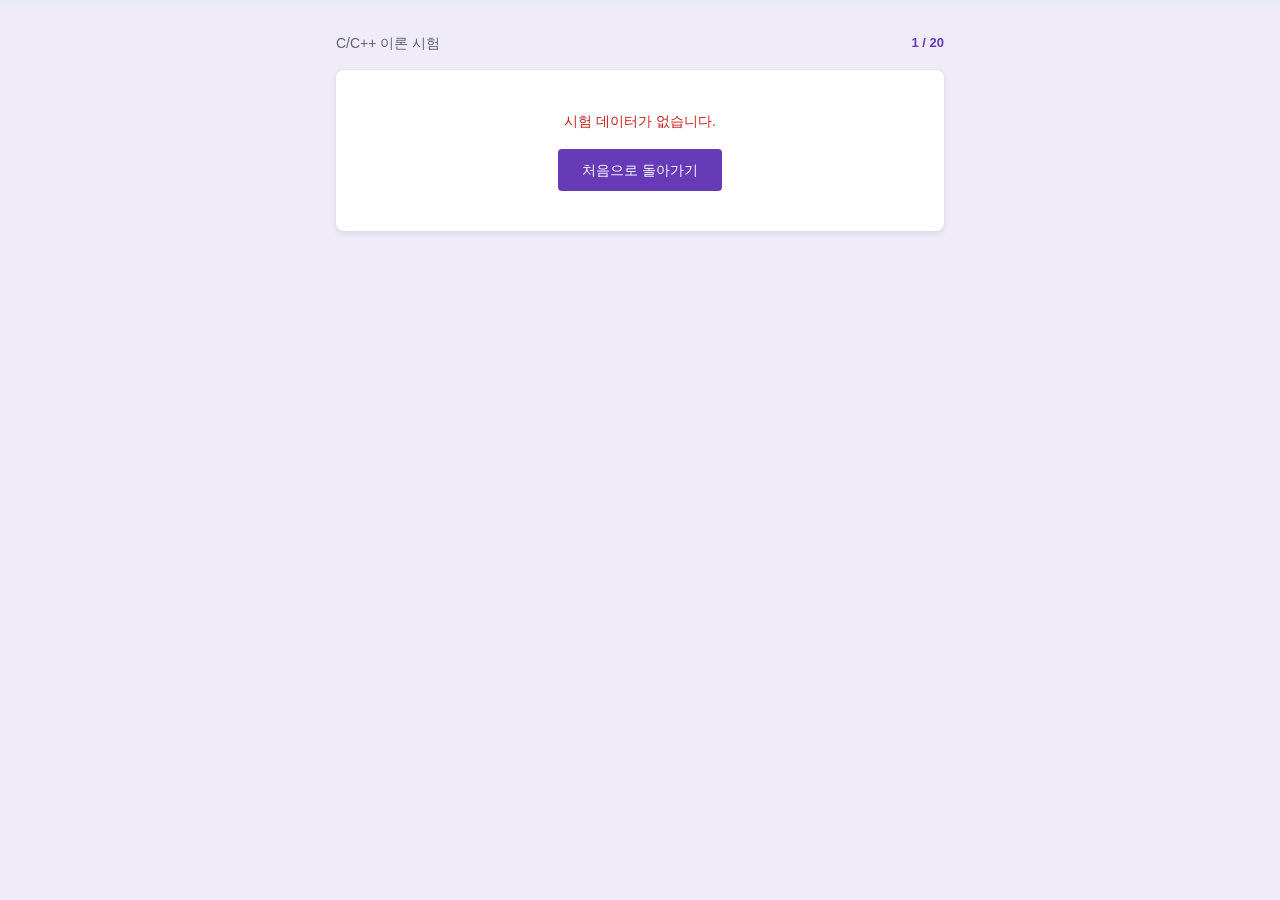
==== exam.html @ eba36591 "Initial commit: C/C++ 이론 시험 웹사이트 - 문제은행 기반 20문제 자동 출제 (O/X 4 + 객관식 6 + 주관식 10) - Google Forms 스타일 UI" ====
<!DOCTYPE html>
<html lang="ko">
<head>
  <meta charset="UTF-8">
  <meta name="viewport" content="width=device-width, initial-scale=1.0">
  <title>시험 진행 중 · C/C++ 이론 시험</title>
  <link rel="stylesheet" href="style.css">
</head>
<body data-page="exam">

  <!-- 상단 진행 바 (fixed) -->
  <div class="progress-bar-wrap">
    <div class="progress-fill" id="progress-fill"></div>
  </div>

  <div class="container">
    <div class="exam-header">
      <span class="exam-title">C/C++ 이론 시험</span>
      <span class="progress-text" id="progress-text">1 / 20</span>
    </div>

    <!-- 문제 카드가 JS로 렌더링됩니다 -->
    <div id="exam-container"></div>
  </div>

  <script src="app.js"></script>
</body>
</html>
---- style.css ----
/* ============================================================
   Google Forms 스타일 · C/C++ 이론 시험
   ============================================================ */

*, *::before, *::after {
  box-sizing: border-box;
  margin: 0;
  padding: 0;
}

body {
  font-family: 'Google Sans', Roboto, 'Noto Sans KR', Arial, sans-serif;
  background: #F0EBF8;
  color: #202124;
  min-height: 100vh;
  font-size: 14px;
  line-height: 1.6;
}

/* ── Layout ── */
.container {
  max-width: 640px;
  margin: 0 auto;
  padding: 24px 16px 60px;
}

/* ── Cards ── */
.card {
  background: #fff;
  border-radius: 8px;
  box-shadow: 0 2px 6px rgba(0,0,0,0.1);
  padding: 24px;
  margin-bottom: 16px;
}

.header-card {
  background: #fff;
  border-radius: 8px;
  border-top: 10px solid #673AB7;
  box-shadow: 0 2px 6px rgba(0,0,0,0.1);
  padding: 24px;
  margin-bottom: 16px;
}

.header-card h1 {
  font-size: 24px;
  font-weight: 400;
  color: #202124;
  margin-bottom: 6px;
}

.header-desc {
  font-size: 13px;
  color: #5F6368;
}

/* ── Type badges ── */
.type-badge {
  display: inline-block;
  padding: 2px 8px;
  border-radius: 12px;
  font-size: 11px;
  font-weight: 600;
  letter-spacing: 0.3px;
}
.type-ox         { background: #E8F0FE; color: #1A73E8; }
.type-multiple   { background: #FEF7E0; color: #B05A00; }
.type-subjective { background: #FCE8E6; color: #C5221F; }

/* ── Buttons ── */
.btn-primary {
  background: #673AB7;
  color: #fff;
  border: none;
  padding: 10px 24px;
  border-radius: 4px;
  cursor: pointer;
  font-size: 14px;
  font-weight: 500;
  transition: background 0.15s;
  font-family: inherit;
}
.btn-primary:hover:not(:disabled) { background: #512DA8; }
.btn-primary:disabled {
  background: #C5CAE9;
  color: #9FA8DA;
  cursor: not-allowed;
}

.btn-secondary {
  background: transparent;
  color: #673AB7;
  border: 1px solid #673AB7;
  padding: 10px 24px;
  border-radius: 4px;
  cursor: pointer;
  font-size: 14px;
  font-weight: 500;
  transition: background 0.15s;
  font-family: inherit;
}
.btn-secondary:hover:not(:disabled) { background: #EDE7F6; }
.btn-secondary:disabled {
  color: #BDBDBD;
  border-color: #BDBDBD;
  cursor: not-allowed;
}

.btn-text {
  background: transparent;
  color: #673AB7;
  border: none;
  padding: 6px 10px;
  cursor: pointer;
  font-size: 13px;
  font-weight: 500;
  font-family: inherit;
  border-radius: 4px;
  transition: background 0.15s;
}
.btn-text:hover { background: #EDE7F6; }

.btn-large { padding: 14px 40px; font-size: 15px; }

/* ── Override buttons ── */
.btn-override {
  padding: 7px 18px;
  border-radius: 4px;
  cursor: pointer;
  font-size: 13px;
  font-weight: 500;
  font-family: inherit;
  border: 1.5px solid;
  background: #fff;
  transition: all 0.15s;
}
.btn-correct {
  color: #1E8E3E;
  border-color: #1E8E3E;
}
.btn-correct:hover { background: #E6F4EA; }
.btn-correct.active {
  background: #1E8E3E;
  color: #fff;
}
.btn-wrong {
  color: #D93025;
  border-color: #D93025;
}
.btn-wrong:hover { background: #FCE8E6; }
.btn-wrong.active {
  background: #D93025;
  color: #fff;
}

/* ── INDEX page ── */
.info-card .info-row {
  display: flex;
  justify-content: space-around;
  text-align: center;
  margin-bottom: 20px;
  padding-bottom: 20px;
  border-bottom: 1px solid #E8EAED;
}
.info-num {
  font-size: 28px;
  font-weight: 300;
  color: #673AB7;
}
.info-lbl {
  font-size: 12px;
  color: #5F6368;
  margin-top: 4px;
}
.type-breakdown { display: flex; flex-direction: column; gap: 8px; }
.type-row {
  display: flex;
  align-items: center;
  gap: 8px;
  font-size: 13px;
  color: #3C4043;
}
.error-msg {
  background: #FCE8E6;
  color: #C5221F;
  border-radius: 4px;
  padding: 12px 16px;
  font-size: 13px;
  margin-bottom: 16px;
}
.action-row {
  display: flex;
  flex-direction: column;
  gap: 12px;
  align-items: stretch;
}
.action-row .btn-primary,
.action-row .btn-secondary { text-align: center; width: 100%; }

/* ── EXAM page: progress bar (fixed top) ── */
.progress-bar-wrap {
  position: fixed;
  top: 0; left: 0; right: 0;
  height: 4px;
  background: #E8EAF6;
  z-index: 100;
}
.progress-fill {
  height: 100%;
  background: #673AB7;
  transition: width 0.3s ease;
  width: 0%;
}

.exam-header {
  display: flex;
  justify-content: space-between;
  align-items: center;
  margin-bottom: 16px;
  margin-top: 8px;
}
.exam-title {
  font-size: 14px;
  font-weight: 500;
  color: #5F6368;
}
.progress-text {
  font-size: 13px;
  color: #673AB7;
  font-weight: 600;
}

/* ── Question card ── */
.question-card { padding: 24px; }

.q-meta {
  display: flex;
  align-items: center;
  gap: 8px;
  margin-bottom: 12px;
  flex-wrap: wrap;
}
.q-num {
  font-size: 12px;
  font-weight: 600;
  color: #5F6368;
}
.required-note {
  font-size: 11px;
  color: #D93025;
  margin-left: auto;
}

.q-text {
  font-size: 15px;
  font-weight: 500;
  color: #202124;
  line-height: 1.6;
  margin-bottom: 16px;
  white-space: pre-wrap;
}

.code-block {
  background: #F8F9FA;
  border: 1px solid #E8EAED;
  border-radius: 4px;
  padding: 14px 16px;
  font-family: 'Courier New', 'D2Coding', Consolas, monospace;
  font-size: 13px;
  line-height: 1.7;
  white-space: pre;
  overflow-x: auto;
  margin-bottom: 16px;
  color: #202124;
}

/* ── Answer input ── */
.options-list { display: flex; flex-direction: column; gap: 4px; }

.option-item {
  display: flex;
  align-items: center;
  padding: 11px 14px;
  border-radius: 4px;
  cursor: pointer;
  border: 1px solid transparent;
  transition: background 0.12s, border-color 0.12s;
  user-select: none;
}
.option-item:hover { background: #F5F5F5; }
.option-item.selected {
  background: #EDE7F6;
  border-color: #673AB7;
}

.option-radio-dot {
  width: 18px;
  height: 18px;
  border: 2px solid #9E9E9E;
  border-radius: 50%;
  margin-right: 12px;
  flex-shrink: 0;
  display: flex;
  align-items: center;
  justify-content: center;
  transition: border-color 0.12s;
}
.option-item.selected .option-radio-dot { border-color: #673AB7; }
.option-item.selected .option-radio-dot::after {
  content: '';
  width: 8px;
  height: 8px;
  background: #673AB7;
  border-radius: 50%;
}
.option-text { font-size: 14px; color: #202124; }

.subtype-badge {
  display: inline-block;
  font-size: 11px;
  color: #C5221F;
  background: #FCE8E6;
  padding: 2px 8px;
  border-radius: 10px;
  margin-bottom: 10px;
}

.subjective-area {
  width: 100%;
  border: none;
  border-bottom: 2px solid #DADCE0;
  outline: none;
  font-size: 14px;
  padding: 8px 2px;
  resize: vertical;
  min-height: 80px;
  background: transparent;
  font-family: inherit;
  color: #202124;
  transition: border-color 0.2s;
  line-height: 1.6;
}
.subjective-area:focus { border-bottom-color: #673AB7; }

/* ── Answer reveal ── */
.answer-toggle-row {
  margin-top: 16px;
  padding-top: 12px;
  border-top: 1px solid #F1F3F4;
}

.answer-section {
  display: none;
  background: #F8F5FF;
  border-radius: 4px;
  padding: 14px 16px;
  margin-top: 10px;
}
.answer-section.visible { display: block; }

.answer-label {
  font-size: 11px;
  font-weight: 600;
  color: #673AB7;
  text-transform: uppercase;
  letter-spacing: 0.5px;
  margin-bottom: 6px;
}
.answer-value {
  font-size: 14px;
  font-weight: 500;
  color: #202124;
}
.explanation {
  font-size: 12px;
  color: #5F6368;
  margin-top: 8px;
  line-height: 1.5;
}

/* ── Override row ── */
.override-row {
  display: flex;
  align-items: center;
  gap: 8px;
  margin-top: 16px;
  flex-wrap: wrap;
}
.override-label {
  font-size: 12px;
  color: #5F6368;
  font-weight: 500;
  margin-right: 4px;
}

/* ── Navigation row ── */
.nav-row {
  display: flex;
  justify-content: space-between;
  align-items: center;
  margin-top: 20px;
  padding-top: 16px;
  border-top: 1px solid #F1F3F4;
}

/* ── RESULT page ── */
.score-card { text-align: center; }

.score-center {
  padding: 20px 0;
  border-bottom: 1px solid #E8EAED;
  margin-bottom: 20px;
}
.score-big {
  font-size: 64px;
  font-weight: 300;
  color: #202124;
  line-height: 1.1;
}
.score-denom {
  font-size: 18px;
  color: #5F6368;
  margin-bottom: 12px;
}
.pass-chip {
  display: inline-block;
  padding: 5px 22px;
  border-radius: 20px;
  font-size: 18px;
  font-weight: 700;
  letter-spacing: 1px;
  margin-bottom: 8px;
}
.pass  { background: #E6F4EA; color: #137333; }
.fail  { background: #FCE8E6; color: #C5221F; }
.pass-criteria { font-size: 12px; color: #5F6368; }

.score-breakdown {
  display: flex;
  flex-direction: column;
  gap: 10px;
  margin-bottom: 20px;
  text-align: left;
}
.score-row {
  display: flex;
  justify-content: space-between;
  align-items: center;
  font-size: 13px;
  color: #3C4043;
  padding: 6px 4px;
  border-bottom: 1px solid #F1F3F4;
}
.score-row:last-child { border-bottom: none; }
.total-row { font-weight: 600; font-size: 14px; }
.score-lbl { color: #5F6368; }

.result-action-row {
  display: flex;
  gap: 10px;
  justify-content: center;
  flex-wrap: wrap;
}

.section-title {
  font-size: 16px;
  font-weight: 500;
  color: #202124;
  margin-bottom: 16px;
  padding-bottom: 10px;
  border-bottom: 1px solid #E8EAED;
}

/* ── Result items ── */
.result-item {
  padding: 16px 0;
  border-bottom: 1px solid #F1F3F4;
}
.result-item:last-child { border-bottom: none; }

.result-status-row {
  display: flex;
  align-items: center;
  gap: 8px;
  margin-bottom: 8px;
  flex-wrap: wrap;
}
.result-num {
  font-size: 13px;
  font-weight: 600;
  color: #5F6368;
}
.result-status {
  font-size: 12px;
  font-weight: 600;
}
.status-correct          { color: #137333; }
.status-wrong            { color: #C5221F; }
.status-override-correct { color: #B06000; }
.status-override-wrong   { color: #B06000; }

.result-q-text {
  font-size: 14px;
  color: #202124;
  margin-bottom: 8px;
  line-height: 1.5;
}

.result-ans-row {
  display: flex;
  align-items: center;
  gap: 6px;
  flex-wrap: wrap;
  font-size: 13px;
  color: #3C4043;
  margin-top: 6px;
}
.ans-label { color: #5F6368; font-size: 11px; font-weight: 600; }
.ans-val { color: #202124; }
.correct-ans { color: #137333; font-weight: 500; }
.ans-sep { color: #DADCE0; }

/* ── Previous result file viewer ── */
.file-hint {
  font-size: 13px;
  color: #5F6368;
  margin-bottom: 14px;
}
.file-view {
  margin-top: 16px;
  background: #F8F9FA;
  border: 1px solid #E8EAED;
  border-radius: 4px;
  padding: 16px;
  font-family: 'Courier New', Consolas, monospace;
  font-size: 12px;
  line-height: 1.7;
  white-space: pre-wrap;
  word-break: break-all;
  color: #202124;
  max-height: 500px;
  overflow-y: auto;
}

/* ── Chapter summary ── */
.chapter-row {
  display: flex;
  justify-content: space-between;
  align-items: center;
  padding: 10px 6px;
  border-bottom: 1px solid #F1F3F4;
  gap: 8px;
  flex-wrap: wrap;
}
.chapter-row:last-child { border-bottom: none; }
.ch-ok-row  { background: transparent; }
.ch-bad-row { background: #FFF8F8; border-radius: 4px; }

.ch-name {
  font-size: 13px;
  font-weight: 500;
  color: #202124;
  flex: 1;
  min-width: 0;
}
.ch-stat {
  display: flex;
  align-items: center;
  gap: 8px;
  flex-shrink: 0;
}
.ch-correct-tag {
  font-size: 12px;
  color: #137333;
  font-weight: 500;
}
.ch-wrong-tag {
  font-size: 12px;
  color: #C5221F;
  font-weight: 600;
  background: #FCE8E6;
  padding: 2px 8px;
  border-radius: 10px;
}
.ch-count {
  font-size: 12px;
  color: #5F6368;
}

/* ── History section ── */
.history-item {
  border-bottom: 1px solid #F1F3F4;
  padding: 12px 0;
}
.history-item:last-child { border-bottom: none; }

.history-meta {
  display: flex;
  align-items: center;
  gap: 8px;
  flex-wrap: wrap;
}
.history-round {
  font-size: 13px;
  font-weight: 600;
  color: #202124;
  min-width: 36px;
}
.pass-chip-sm {
  display: inline-block;
  padding: 1px 10px;
  border-radius: 10px;
  font-size: 11px;
  font-weight: 700;
  letter-spacing: 0.5px;
}
.history-score {
  font-size: 13px;
  color: #3C4043;
  font-weight: 500;
}
.history-correct {
  font-size: 12px;
  color: #5F6368;
}
.history-date {
  font-size: 11px;
  color: #9AA0A6;
  margin-left: auto;
}
.history-detail {
  margin-top: 10px;
  max-height: 400px;
  overflow-y: auto;
}

/* ── No exam data message ── */
#no-data-msg { text-align: center; padding: 40px 24px; }

/* ── Responsive ── */
@media (max-width: 480px) {
  .container { padding: 16px 12px 60px; }
  .score-big { font-size: 48px; }
  .nav-row { gap: 8px; }
  .btn-primary, .btn-secondary { padding: 10px 16px; font-size: 13px; }
}
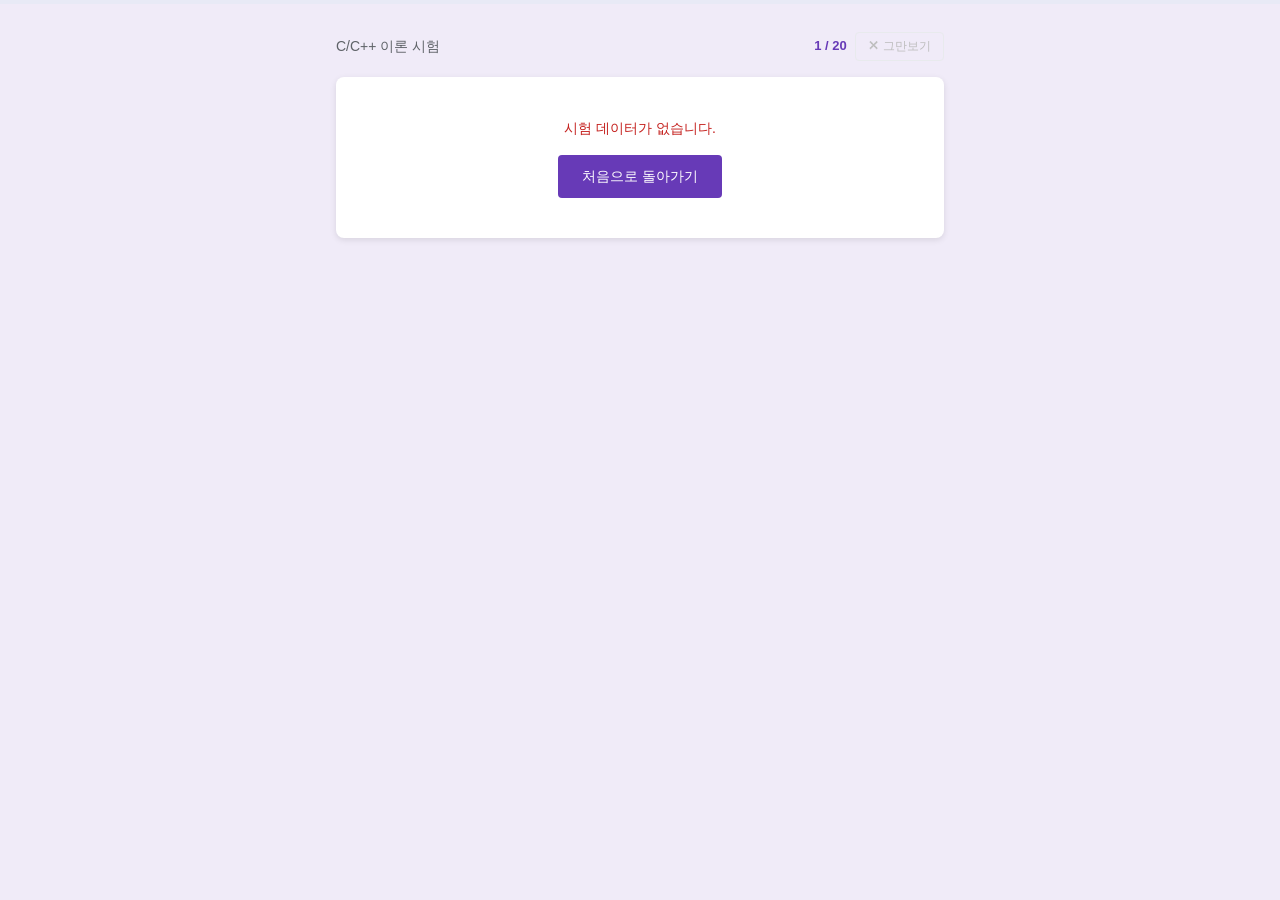
==== commit 86cd952a: "feat: 패스 버튼 CSS 개선 + 시험 그만보기 버튼 추가 - 패스 버튼: 둥근 점선 → 호버 시 주황색 solid로 전환 - 그만보기 버튼: exam-header 우측에 배치" ====
--- a/exam.html
+++ b/exam.html
@@ -17,6 +17,7 @@
     <div class="exam-header">
       <span class="exam-title">C/C++ 이론 시험</span>
       <span class="progress-text" id="progress-text">1 / 20</span>
+      <button class="btn-quit" id="btn-quit">✕ 그만보기</button>
     </div>
 
     <!-- 문제 카드가 JS로 렌더링됩니다 -->
--- a/style.css
+++ b/style.css
@@ -188,6 +188,56 @@
   font-size: 13px;
   margin-bottom: 16px;
 }
+/* ── Folder selector card ── */
+.folder-card { padding: 16px 24px; }
+.folder-row {
+  display: flex;
+  align-items: center;
+  justify-content: space-between;
+  gap: 12px;
+}
+.folder-info {
+  display: flex;
+  flex-direction: column;
+  gap: 2px;
+  min-width: 0;
+}
+.folder-label {
+  font-size: 11px;
+  font-weight: 600;
+  color: #5F6368;
+  text-transform: uppercase;
+  letter-spacing: 0.4px;
+}
+.folder-name {
+  font-size: 13px;
+  font-weight: 500;
+  overflow: hidden;
+  text-overflow: ellipsis;
+  white-space: nowrap;
+}
+.folder-name.set     { color: #137333; }
+.folder-name.not-set { color: #9AA0A6; }
+
+.btn-sm {
+  padding: 6px 14px;
+  font-size: 12px;
+  white-space: nowrap;
+  flex-shrink: 0;
+}
+
+/* ── Save status (result page) ── */
+.save-status {
+  margin-top: 12px;
+  padding: 10px 14px;
+  border-radius: 4px;
+  font-size: 12px;
+  line-height: 1.5;
+  text-align: center;
+}
+.save-ok   { background: #E6F4EA; color: #137333; }
+.save-warn { background: #FEF7E0; color: #B05A00; }
+
 .action-row {
   display: flex;
   flex-direction: column;
@@ -218,16 +268,37 @@
   align-items: center;
   margin-bottom: 16px;
   margin-top: 8px;
+  gap: 8px;
 }
 .exam-title {
   font-size: 14px;
   font-weight: 500;
   color: #5F6368;
+  flex: 1;
 }
 .progress-text {
   font-size: 13px;
   color: #673AB7;
   font-weight: 600;
+}
+
+.btn-quit {
+  background: transparent;
+  color: #BDBDBD;
+  border: 1px solid #E8EAED;
+  padding: 5px 12px;
+  border-radius: 4px;
+  cursor: pointer;
+  font-size: 12px;
+  font-weight: 500;
+  font-family: inherit;
+  transition: all 0.15s;
+  white-space: nowrap;
+}
+.btn-quit:hover {
+  background: #FCE8E6;
+  border-color: #D93025;
+  color: #C5221F;
 }
 
 /* ── Question card ── */
@@ -342,6 +413,154 @@
 }
 .subjective-area:focus { border-bottom-color: #673AB7; }
 
+/* ── Question text + inline edit ── */
+.q-text-wrap {
+  display: flex;
+  align-items: flex-start;
+  gap: 8px;
+  margin-bottom: 16px;
+}
+.q-text-wrap .q-text {
+  flex: 1;
+  margin-bottom: 0;
+}
+.btn-edit-q {
+  flex-shrink: 0;
+  font-size: 11px;
+  padding: 3px 8px;
+  color: #BDBDBD;
+  border-radius: 4px;
+  margin-top: 3px;
+  transition: color 0.15s, background 0.15s;
+}
+.btn-edit-q:hover { color: #673AB7; background: #EDE7F6; }
+
+.q-edit-wrap {
+  margin-bottom: 16px;
+  background: #FAFAFE;
+  border: 1.5px solid #C5CAE9;
+  border-radius: 6px;
+  padding: 12px;
+}
+.q-edit-area {
+  width: 100%;
+  border: none;
+  border-bottom: 2px solid #C5CAE9;
+  outline: none;
+  font-size: 14px;
+  font-family: inherit;
+  color: #202124;
+  line-height: 1.6;
+  resize: vertical;
+  min-height: 80px;
+  background: transparent;
+  transition: border-color 0.2s;
+}
+.q-edit-area:focus { border-bottom-color: #673AB7; }
+.q-edit-actions {
+  display: flex;
+  gap: 8px;
+  margin-top: 10px;
+  justify-content: flex-end;
+}
+
+/* ── Note (comment) section inside answer reveal ── */
+.note-section {
+  margin-top: 16px;
+  padding-top: 14px;
+  border-top: 1px dashed #D7CBF5;
+}
+.note-section-header {
+  display: flex;
+  align-items: center;
+  gap: 8px;
+  margin-bottom: 10px;
+}
+.note-label {
+  font-size: 11px;
+  font-weight: 700;
+  color: #673AB7;
+  text-transform: uppercase;
+  letter-spacing: 0.5px;
+}
+.note-count {
+  font-size: 11px;
+  background: #EDE7F6;
+  color: #673AB7;
+  padding: 1px 7px;
+  border-radius: 10px;
+  font-weight: 600;
+}
+
+/* Note list */
+.note-list { display: flex; flex-direction: column; gap: 8px; margin-bottom: 12px; }
+
+.note-empty {
+  font-size: 12px;
+  color: #BDBDBD;
+  padding: 6px 0;
+}
+
+.note-item {
+  background: #F8F5FF;
+  border: 1px solid #E8DEF8;
+  border-radius: 6px;
+  padding: 10px 12px;
+}
+.note-item-text {
+  font-size: 13px;
+  color: #202124;
+  line-height: 1.6;
+  white-space: pre-wrap;
+  word-break: break-word;
+  margin-bottom: 6px;
+}
+.note-item-footer {
+  display: flex;
+  align-items: center;
+  justify-content: space-between;
+}
+.note-item-date {
+  font-size: 11px;
+  color: #9AA0A6;
+}
+.note-delete-btn {
+  font-size: 11px;
+  color: #D93025;
+  padding: 2px 6px;
+}
+.note-delete-btn:hover { background: #FCE8E6; color: #C5221F; }
+
+/* Note compose */
+.note-compose {
+  background: #fff;
+  border: 1.5px solid #E8EAED;
+  border-radius: 6px;
+  padding: 10px 12px;
+  transition: border-color 0.2s;
+}
+.note-compose:focus-within { border-color: #673AB7; box-shadow: 0 0 0 2px #EDE7F6; }
+.note-area {
+  width: 100%;
+  border: none;
+  outline: none;
+  font-size: 13px;
+  font-family: inherit;
+  color: #202124;
+  background: transparent;
+  resize: none;
+  min-height: 56px;
+  line-height: 1.6;
+}
+.note-area::placeholder { color: #BDBDBD; }
+.note-compose-footer {
+  display: flex;
+  justify-content: flex-end;
+  margin-top: 8px;
+  padding-top: 8px;
+  border-top: 1px solid #F1F3F4;
+}
+
 /* ── Answer reveal ── */
 .answer-toggle-row {
   margin-top: 16px;
@@ -401,6 +620,28 @@
   margin-top: 20px;
   padding-top: 16px;
   border-top: 1px solid #F1F3F4;
+  gap: 8px;
+}
+
+.btn-pass {
+  background: transparent;
+  color: #9AA0A6;
+  border: 1.5px dashed #DADCE0;
+  padding: 8px 20px;
+  border-radius: 20px;
+  cursor: pointer;
+  font-size: 13px;
+  font-weight: 500;
+  font-family: inherit;
+  letter-spacing: 0.2px;
+  transition: all 0.15s;
+  white-space: nowrap;
+}
+.btn-pass:hover {
+  background: #FFF8E1;
+  border-color: #F9A825;
+  color: #E65100;
+  border-style: solid;
 }
 
 /* ── RESULT page ── */
@@ -637,10 +878,388 @@
 /* ── No exam data message ── */
 #no-data-msg { text-align: center; padding: 40px 24px; }
 
+/* ══════════════════════════════════════════════════════════
+   MANAGE 페이지
+   ══════════════════════════════════════════════════════════ */
+
+.manage-header-row {
+  display: flex;
+  align-items: flex-start;
+  justify-content: space-between;
+  gap: 12px;
+}
+
+/* ── 툴바 ── */
+.manage-toolbar { padding: 16px 20px; }
+
+.toolbar-row {
+  display: flex;
+  align-items: center;
+  gap: 10px;
+  flex-wrap: wrap;
+}
+.toolbar-filters {
+  display: flex;
+  gap: 8px;
+  flex: 1;
+  flex-wrap: wrap;
+}
+
+.filter-select {
+  height: 34px;
+  border: 1px solid #DADCE0;
+  border-radius: 4px;
+  padding: 0 10px;
+  font-size: 13px;
+  font-family: inherit;
+  color: #3C4043;
+  background: #fff;
+  cursor: pointer;
+  outline: none;
+  transition: border-color 0.15s;
+}
+.filter-select:focus { border-color: #673AB7; }
+
+.filter-input {
+  flex: 1;
+  min-width: 120px;
+  height: 34px;
+  border: 1px solid #DADCE0;
+  border-radius: 4px;
+  padding: 0 12px;
+  font-size: 13px;
+  font-family: inherit;
+  color: #3C4043;
+  outline: none;
+  transition: border-color 0.15s;
+}
+.filter-input:focus { border-color: #673AB7; }
+
+.manage-stats {
+  display: flex;
+  align-items: center;
+  gap: 6px;
+  margin-top: 12px;
+  flex-wrap: wrap;
+  font-size: 13px;
+  color: #5F6368;
+}
+.stat-item { display: flex; align-items: center; gap: 4px; }
+.stat-item strong { color: #202124; font-weight: 600; }
+.stat-sep { color: #DADCE0; }
+
+/* ── 문제 카드 ── */
+.q-manage-card {
+  padding: 16px 20px;
+  cursor: default;
+  transition: box-shadow 0.15s;
+}
+.q-manage-card:hover { box-shadow: 0 3px 10px rgba(103,58,183,0.12); }
+
+.qmc-header {
+  display: flex;
+  align-items: flex-start;
+  justify-content: space-between;
+  gap: 8px;
+  margin-bottom: 8px;
+}
+.qmc-meta {
+  display: flex;
+  align-items: center;
+  gap: 6px;
+  flex-wrap: wrap;
+  flex: 1;
+}
+.qmc-num {
+  font-size: 11px;
+  font-weight: 600;
+  color: #9AA0A6;
+  min-width: 20px;
+}
+.qmc-chapter {
+  font-size: 12px;
+  color: #5F6368;
+  background: #F1F3F4;
+  padding: 1px 8px;
+  border-radius: 10px;
+}
+.badge-user {
+  font-size: 10px;
+  font-weight: 700;
+  color: #0B57D0;
+  background: #E8F0FE;
+  padding: 1px 7px;
+  border-radius: 10px;
+  letter-spacing: 0.2px;
+}
+.badge-edited {
+  font-size: 10px;
+  font-weight: 700;
+  color: #B05A00;
+  background: #FEF7E0;
+  padding: 1px 7px;
+  border-radius: 10px;
+}
+
+.qmc-actions {
+  display: flex;
+  gap: 4px;
+  flex-shrink: 0;
+}
+.qmc-edit-btn  { font-size: 12px; padding: 3px 10px; color: #673AB7; }
+.qmc-del-btn   { font-size: 12px; padding: 3px 10px; }
+.qmc-del-btn:hover { background: #FCE8E6; }
+
+.qmc-preview {
+  font-size: 13px;
+  color: #3C4043;
+  line-height: 1.5;
+  word-break: break-word;
+}
+.qmc-code-hint {
+  margin-top: 4px;
+  font-size: 11px;
+  color: #9AA0A6;
+}
+
+/* ── 페이지네이션 ── */
+.pagination {
+  display: flex;
+  align-items: center;
+  justify-content: center;
+  gap: 4px;
+  padding: 16px 0 32px;
+  flex-wrap: wrap;
+}
+.btn-page {
+  min-width: 34px;
+  height: 34px;
+  padding: 0 8px;
+  border: 1px solid #DADCE0;
+  border-radius: 4px;
+  background: #fff;
+  font-size: 13px;
+  font-family: inherit;
+  color: #3C4043;
+  cursor: pointer;
+  transition: all 0.12s;
+}
+.btn-page:hover:not(:disabled) { background: #EDE7F6; border-color: #673AB7; color: #673AB7; }
+.btn-page.active { background: #673AB7; border-color: #673AB7; color: #fff; font-weight: 600; }
+.btn-page:disabled { color: #BDBDBD; border-color: #E8EAED; cursor: not-allowed; }
+.pg-ellipsis { font-size: 13px; color: #9AA0A6; padding: 0 4px; line-height: 34px; }
+.pg-info { font-size: 12px; color: #9AA0A6; margin-left: 8px; white-space: nowrap; }
+
+/* ══════════════════════════════════════════════════════════
+   모달 (추가/수정 폼)
+   ══════════════════════════════════════════════════════════ */
+
+.modal-overlay {
+  position: fixed;
+  inset: 0;
+  background: rgba(0,0,0,0.45);
+  display: flex;
+  align-items: flex-start;
+  justify-content: center;
+  z-index: 500;
+  padding: 24px 16px;
+  overflow-y: auto;
+}
+
+.modal-card {
+  background: #fff;
+  border-radius: 10px;
+  box-shadow: 0 8px 32px rgba(0,0,0,0.2);
+  width: 100%;
+  max-width: 580px;
+  display: flex;
+  flex-direction: column;
+  margin: auto;
+  overflow: hidden;
+}
+
+.modal-header {
+  display: flex;
+  align-items: center;
+  justify-content: space-between;
+  padding: 18px 24px 14px;
+  border-bottom: 1px solid #E8EAED;
+  background: #FAFAFE;
+}
+.modal-title {
+  font-size: 17px;
+  font-weight: 500;
+  color: #202124;
+}
+.modal-close {
+  background: transparent;
+  border: none;
+  font-size: 18px;
+  color: #5F6368;
+  cursor: pointer;
+  padding: 4px 8px;
+  border-radius: 4px;
+  line-height: 1;
+  transition: background 0.12s;
+}
+.modal-close:hover { background: #F1F3F4; color: #202124; }
+
+.modal-body {
+  padding: 20px 24px;
+  overflow-y: auto;
+  max-height: calc(80vh - 140px);
+  display: flex;
+  flex-direction: column;
+  gap: 2px;
+}
+
+.modal-footer {
+  padding: 14px 24px;
+  border-top: 1px solid #E8EAED;
+  background: #FAFAFE;
+}
+.modal-footer-btns {
+  display: flex;
+  justify-content: flex-end;
+  gap: 8px;
+  margin-top: 6px;
+}
+
+/* ── 폼 요소 ── */
+.form-row {
+  display: flex;
+  flex-direction: column;
+  gap: 6px;
+  margin-bottom: 14px;
+}
+.form-label {
+  font-size: 12px;
+  font-weight: 600;
+  color: #5F6368;
+  text-transform: uppercase;
+  letter-spacing: 0.4px;
+}
+.form-hint { font-weight: 400; text-transform: none; color: #9AA0A6; }
+.req { color: #C5221F; }
+
+.form-input {
+  height: 36px;
+  border: 1px solid #DADCE0;
+  border-radius: 4px;
+  padding: 0 12px;
+  font-size: 14px;
+  font-family: inherit;
+  color: #202124;
+  outline: none;
+  transition: border-color 0.15s, box-shadow 0.15s;
+}
+.form-input:focus { border-color: #673AB7; box-shadow: 0 0 0 2px #EDE7F6; }
+
+.form-textarea {
+  width: 100%;
+  border: 1px solid #DADCE0;
+  border-radius: 4px;
+  padding: 10px 12px;
+  font-size: 14px;
+  font-family: inherit;
+  color: #202124;
+  resize: vertical;
+  outline: none;
+  line-height: 1.6;
+  min-height: 64px;
+  transition: border-color 0.15s, box-shadow 0.15s;
+}
+.form-textarea:focus { border-color: #673AB7; box-shadow: 0 0 0 2px #EDE7F6; }
+
+.form-code {
+  font-family: 'Courier New', Consolas, monospace;
+  font-size: 13px;
+  background: #F8F9FA;
+}
+
+/* 유형 라디오 */
+.type-radios {
+  display: flex;
+  gap: 12px;
+  flex-wrap: wrap;
+}
+.type-radio {
+  display: flex;
+  align-items: center;
+  gap: 5px;
+  font-size: 13px;
+  color: #3C4043;
+  cursor: pointer;
+  padding: 6px 12px;
+  border: 1px solid #DADCE0;
+  border-radius: 20px;
+  transition: all 0.12s;
+  user-select: none;
+}
+.type-radio:has(input:checked) {
+  background: #EDE7F6;
+  border-color: #673AB7;
+  color: #512DA8;
+  font-weight: 500;
+}
+.type-radio input { display: none; }
+
+/* 객관식 보기 */
+.mc-options { display: flex; flex-direction: column; gap: 6px; }
+.mc-option-row {
+  display: flex;
+  align-items: center;
+  gap: 8px;
+}
+.mc-opt-num {
+  font-size: 14px;
+  color: #673AB7;
+  font-weight: 600;
+  width: 20px;
+  flex-shrink: 0;
+  text-align: center;
+}
+.mc-opt-input { flex: 1; }
+.mc-ans-label {
+  display: flex;
+  align-items: center;
+  gap: 4px;
+  cursor: pointer;
+  flex-shrink: 0;
+}
+.mc-ans-label input { display: none; }
+.mc-ans-check {
+  display: inline-block;
+  width: 28px;
+  height: 28px;
+  border: 2px solid #DADCE0;
+  border-radius: 50%;
+  text-align: center;
+  line-height: 24px;
+  font-size: 13px;
+  color: #BDBDBD;
+  transition: all 0.12s;
+}
+.mc-ans-label:has(input:checked) .mc-ans-check {
+  background: #1E8E3E;
+  border-color: #1E8E3E;
+  color: #fff;
+}
+
+/* 폼 에러 */
+.form-error {
+  font-size: 12px;
+  color: #C5221F;
+  margin-bottom: 6px;
+  display: none;
+}
+
 /* ── Responsive ── */
 @media (max-width: 480px) {
   .container { padding: 16px 12px 60px; }
   .score-big { font-size: 48px; }
   .nav-row { gap: 8px; }
   .btn-primary, .btn-secondary { padding: 10px 16px; font-size: 13px; }
-}
+  .toolbar-filters { flex-direction: column; }
+  .modal-body { max-height: calc(70vh - 140px); }
+}
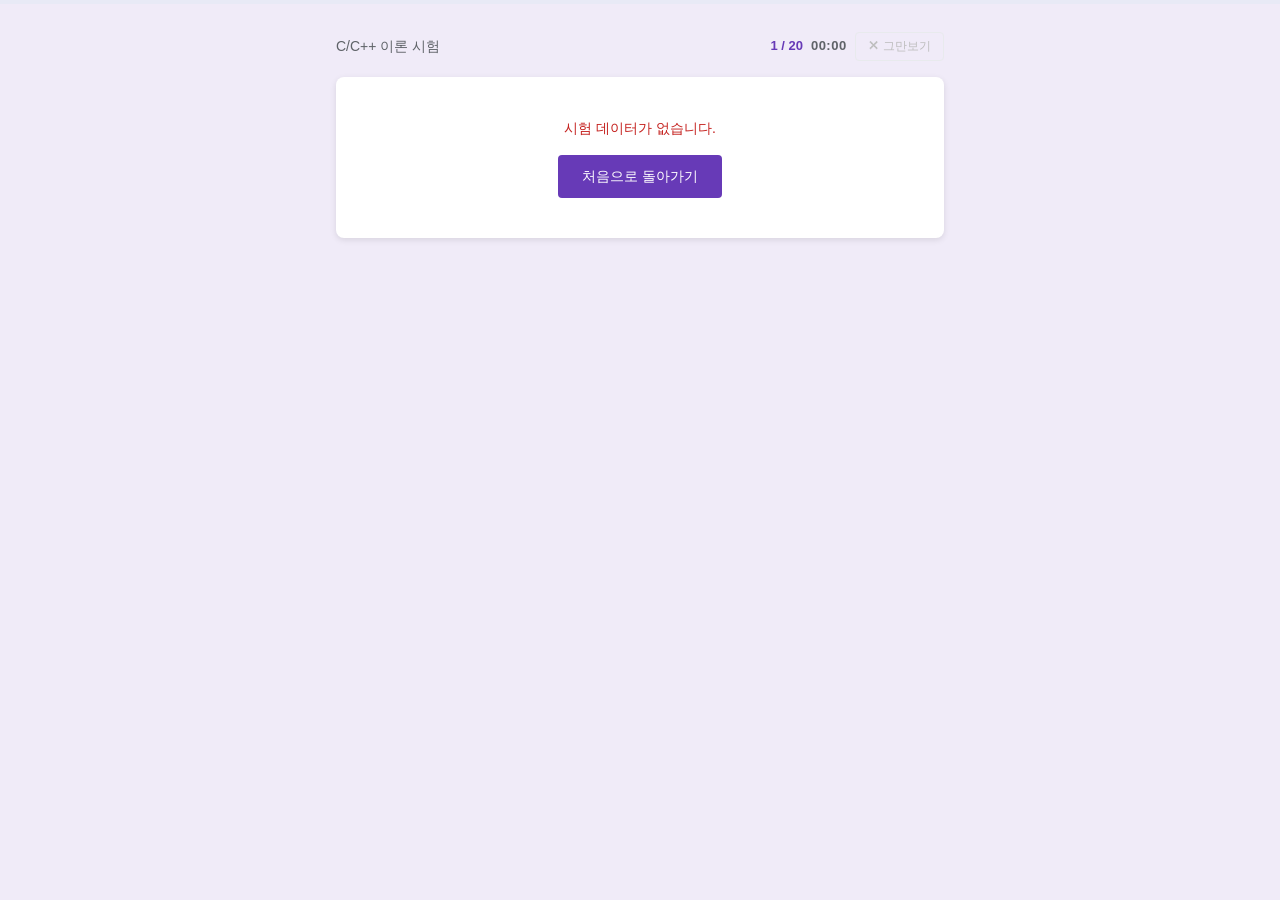
==== commit 268060a8: "feat: 경과 시간 측정 및 즐겨찾기 기능 추가 - 시험 시작 시 헤더에 경과 시간 표시 (MM:SS / HH:MM:SS) - 문제 카드 우상단 ★ 버튼으로 즐겨찾기 추가·해제 " ====
--- a/exam.html
+++ b/exam.html
@@ -17,6 +17,7 @@
     <div class="exam-header">
       <span class="exam-title">C/C++ 이론 시험</span>
       <span class="progress-text" id="progress-text">1 / 20</span>
+      <span class="exam-timer" id="exam-timer">00:00</span>
       <button class="btn-quit" id="btn-quit">✕ 그만보기</button>
     </div>
 
--- a/style.css
+++ b/style.css
@@ -282,6 +282,14 @@
   font-weight: 600;
 }
 
+.exam-timer {
+  font-size: 13px;
+  font-weight: 600;
+  color: #5F6368;
+  font-variant-numeric: tabular-nums;
+  letter-spacing: 0.5px;
+}
+
 .btn-quit {
   background: transparent;
   color: #BDBDBD;
@@ -301,8 +309,57 @@
   color: #C5221F;
 }
 
+/* ── Favorite star button ── */
+.btn-fav {
+  position: absolute;
+  top: 14px;
+  right: 16px;
+  background: transparent;
+  border: none;
+  cursor: pointer;
+  font-size: 22px;
+  color: #BDBDBD;
+  padding: 4px;
+  line-height: 1;
+  transition: color 0.15s, transform 0.1s;
+  z-index: 1;
+}
+.btn-fav:hover  { color: #FFC107; transform: scale(1.15); }
+.btn-fav.active { color: #FFC107; }
+
+/* ── Favorites page ── */
+.fav-card { margin-bottom: 12px; position: relative; }
+.fav-chapter {
+  font-size: 12px;
+  color: #9AA0A6;
+  flex: 1;
+  white-space: nowrap;
+  overflow: hidden;
+  text-overflow: ellipsis;
+}
+.fav-answer-row {
+  display: flex;
+  align-items: baseline;
+  gap: 8px;
+  margin-top: 10px;
+  padding: 8px 12px;
+  background: #F8F9FA;
+  border-radius: 6px;
+}
+.fav-ans-label {
+  font-size: 12px;
+  font-weight: 600;
+  color: #9AA0A6;
+  white-space: nowrap;
+}
+.fav-ans-value {
+  font-size: 14px;
+  color: #1A73E8;
+  font-weight: 600;
+}
+
 /* ── Question card ── */
-.question-card { padding: 24px; }
+.question-card { padding: 24px; position: relative; }
 
 .q-meta {
   display: flex;
@@ -310,6 +367,7 @@
   gap: 8px;
   margin-bottom: 12px;
   flex-wrap: wrap;
+  padding-right: 36px;
 }
 .q-num {
   font-size: 12px;
@@ -870,17 +928,137 @@
   margin-left: auto;
 }
 .history-detail {
-  margin-top: 10px;
-  max-height: 400px;
+  margin-top: 12px;
+  max-height: 420px;
   overflow-y: auto;
-}
-
-/* ── No exam data message ── */
-#no-data-msg { text-align: center; padding: 40px 24px; }
+  overscroll-behavior: contain;
+  border-radius: 6px;
+}
+
+/* 유형별 점수 분류 */
+.history-detail-body { display: flex; flex-direction: column; gap: 12px; }
+
+.hd-breakdown {
+  display: flex;
+  gap: 8px;
+  flex-wrap: wrap;
+  padding: 10px 14px;
+  background: #F8F5FF;
+  border-radius: 6px;
+}
+.hd-b-item {
+  display: flex;
+  align-items: center;
+  gap: 5px;
+  font-size: 13px;
+  color: #3C4043;
+}
+.hd-b-item strong { color: #202124; }
+.hd-b-pts {
+  font-size: 11px;
+  color: #9AA0A6;
+  margin-left: 2px;
+}
+
+/* 문제 목록 */
+.hd-q-list { display: flex; flex-direction: column; gap: 4px; }
+
+.hd-q-row {
+  border-radius: 6px;
+  padding: 8px 12px;
+  border-left: 3px solid transparent;
+}
+.hd-q-ok   { background: #F1F8F4; border-left-color: #34A853; }
+.hd-q-fail { background: #FFF8F8; border-left-color: #EA4335; }
+
+.hd-q-top {
+  display: flex;
+  align-items: center;
+  gap: 6px;
+  flex-wrap: wrap;
+}
+.hd-q-num {
+  font-size: 11px;
+  font-weight: 700;
+  color: #9AA0A6;
+  min-width: 18px;
+}
+.hd-q-icon {
+  font-size: 13px;
+  font-weight: 700;
+}
+.hd-q-ok   .hd-q-icon { color: #34A853; }
+.hd-q-fail .hd-q-icon { color: #EA4335; }
+
+.hd-q-badge { font-size: 10px; padding: 1px 6px; }
+
+.hd-override-badge {
+  font-size: 10px;
+  color: #B05A00;
+  background: #FEF7E0;
+  padding: 1px 6px;
+  border-radius: 8px;
+  font-weight: 600;
+}
+.hd-q-preview {
+  font-size: 12px;
+  color: #5F6368;
+  flex: 1;
+  min-width: 0;
+  overflow: hidden;
+  text-overflow: ellipsis;
+  white-space: nowrap;
+}
+
+/* 오답 시 내 답 → 정답 */
+.hd-q-ans {
+  display: flex;
+  align-items: center;
+  gap: 6px;
+  margin-top: 5px;
+  padding-left: 24px;
+  flex-wrap: wrap;
+  font-size: 12px;
+}
+.hd-my-ans   { color: #EA4335; }
+.hd-arr      { color: #9AA0A6; }
+.hd-corr-ans { color: #137333; font-weight: 500; }
+
+.hd-q-expl {
+  margin-top: 4px;
+  padding-left: 24px;
+  font-size: 11px;
+  color: #9AA0A6;
+  line-height: 1.5;
+}
+
+/* ── Empty state (no exam data) ── */
+.empty-state-card {
+  text-align: center;
+  padding: 28px 24px;
+}
+.empty-actions {
+  display: flex;
+  gap: 10px;
+  justify-content: center;
+  flex-wrap: wrap;
+}
 
 /* ══════════════════════════════════════════════════════════
    MANAGE 페이지
    ══════════════════════════════════════════════════════════ */
+
+/* 페이지 자체 스크롤 막고 컨테이너 내부 스크롤로 전환 */
+body[data-page="manage"] {
+  height: 100vh;
+  overflow: hidden;
+}
+body[data-page="manage"] .container {
+  height: 100vh;
+  overflow-y: auto;
+  overflow-x: hidden;
+  overscroll-behavior: contain;
+}
 
 .manage-header-row {
   display: flex;
@@ -1022,6 +1200,142 @@
   color: #9AA0A6;
 }
 
+/* 상세보기 토글 버튼 */
+.qmc-detail-btn {
+  font-size: 12px;
+  padding: 3px 10px;
+  color: #673AB7;
+  border: 1px solid #E8DEF8;
+  border-radius: 12px;
+  transition: all 0.15s;
+}
+.qmc-detail-btn:hover        { background: #EDE7F6; }
+.qmc-detail-btn.detail-open  { background: #EDE7F6; border-color: #673AB7; }
+
+/* 상세 섹션 */
+.qmc-detail-wrap {
+  margin-top: 14px;
+  padding-top: 14px;
+  border-top: 1px dashed #E8EAED;
+}
+.qmc-detail {
+  display: flex;
+  flex-direction: column;
+  gap: 12px;
+}
+
+.detail-full-question {
+  font-size: 14px;
+  font-weight: 500;
+  color: #202124;
+  line-height: 1.65;
+  white-space: pre-wrap;
+  word-break: break-word;
+  background: #F8F9FA;
+  border-radius: 6px;
+  padding: 10px 14px;
+}
+
+.detail-code {
+  margin-top: 0;
+  margin-bottom: 0;
+}
+
+.detail-row {
+  display: flex;
+  align-items: flex-start;
+  gap: 10px;
+  flex-wrap: wrap;
+}
+.detail-lbl {
+  font-size: 11px;
+  font-weight: 700;
+  color: #673AB7;
+  text-transform: uppercase;
+  letter-spacing: 0.4px;
+  padding-top: 2px;
+  white-space: nowrap;
+  min-width: 56px;
+}
+
+/* O/X 정답 칩 */
+.detail-ans-chip {
+  font-size: 13px;
+  font-weight: 600;
+  padding: 3px 14px;
+  border-radius: 12px;
+}
+.chip-pass { background: #E6F4EA; color: #137333; }
+.chip-fail { background: #FCE8E6; color: #C5221F; }
+
+/* 주관식 답안 */
+.detail-ans-text {
+  font-size: 13px;
+  color: #202124;
+  white-space: pre-wrap;
+  word-break: break-word;
+  flex: 1;
+}
+
+/* 객관식 보기 */
+.detail-options-wrap { align-items: flex-start; }
+.detail-options {
+  display: flex;
+  flex-direction: column;
+  gap: 5px;
+  flex: 1;
+}
+.detail-option {
+  display: flex;
+  align-items: center;
+  gap: 8px;
+  padding: 6px 10px;
+  border-radius: 5px;
+  font-size: 13px;
+  color: #5F6368;
+  background: #F8F9FA;
+}
+.detail-option-correct {
+  background: #E6F4EA;
+  color: #137333;
+  font-weight: 500;
+}
+.detail-opt-circle {
+  font-weight: 600;
+  color: #673AB7;
+  min-width: 18px;
+}
+.detail-option-correct .detail-opt-circle { color: #137333; }
+.detail-opt-text { flex: 1; }
+.detail-correct-mark {
+  font-size: 11px;
+  font-weight: 700;
+  color: #137333;
+  background: #C8E6C9;
+  padding: 1px 7px;
+  border-radius: 10px;
+  white-space: nowrap;
+}
+
+/* 해설 */
+.detail-expl {
+  font-size: 13px;
+  color: #5F6368;
+  line-height: 1.6;
+  flex: 1;
+  white-space: pre-wrap;
+  word-break: break-word;
+}
+
+/* 메모 안내 */
+.detail-note-info {
+  font-size: 12px;
+  color: #9AA0A6;
+  display: flex;
+  align-items: center;
+  gap: 4px;
+}
+
 /* ── 페이지네이션 ── */
 .pagination {
   display: flex;
@@ -1030,6 +1344,15 @@
   gap: 4px;
   padding: 16px 0 32px;
   flex-wrap: wrap;
+}
+body[data-page="manage"] .pagination {
+  position: sticky;
+  bottom: 0;
+  background: #F0EBF8;
+  margin: 0 -16px;
+  padding: 12px 16px;
+  z-index: 10;
+  border-top: 1px solid #E8D5F5;
 }
 .btn-page {
   min-width: 34px;
